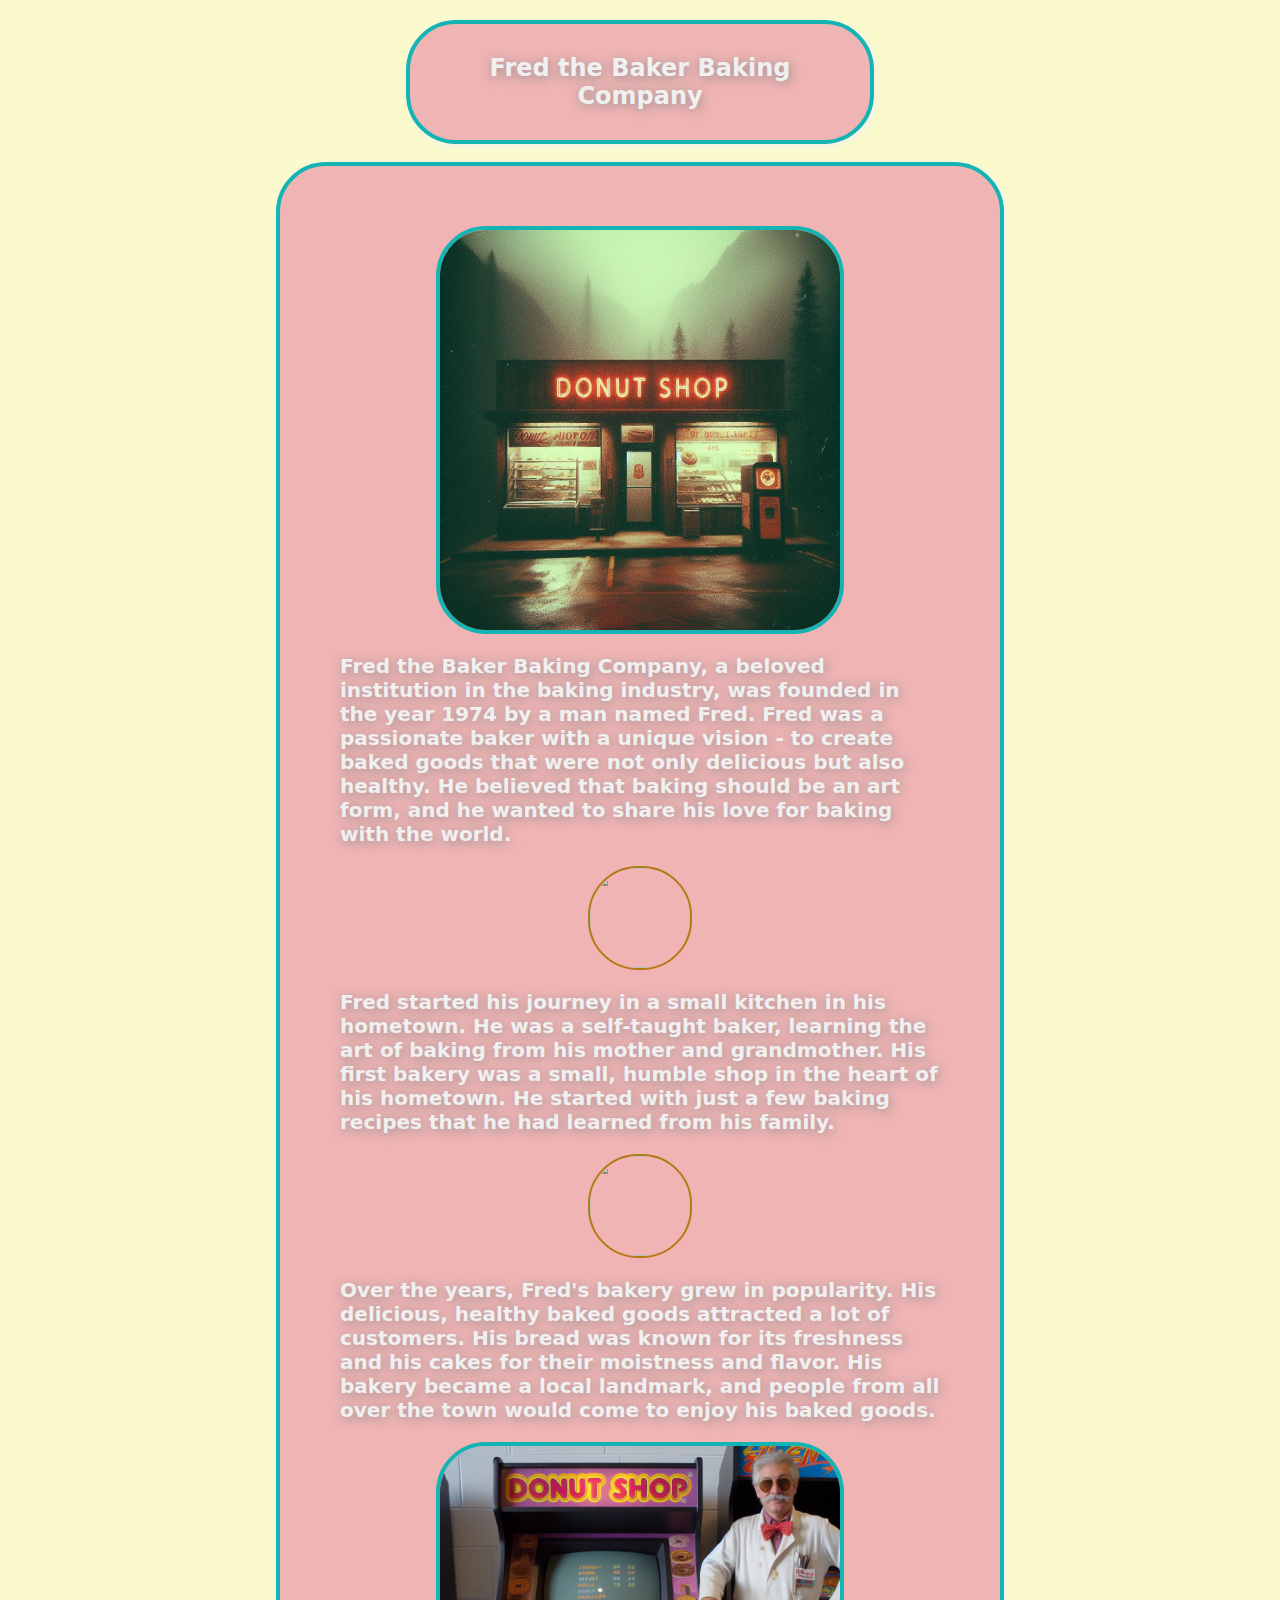
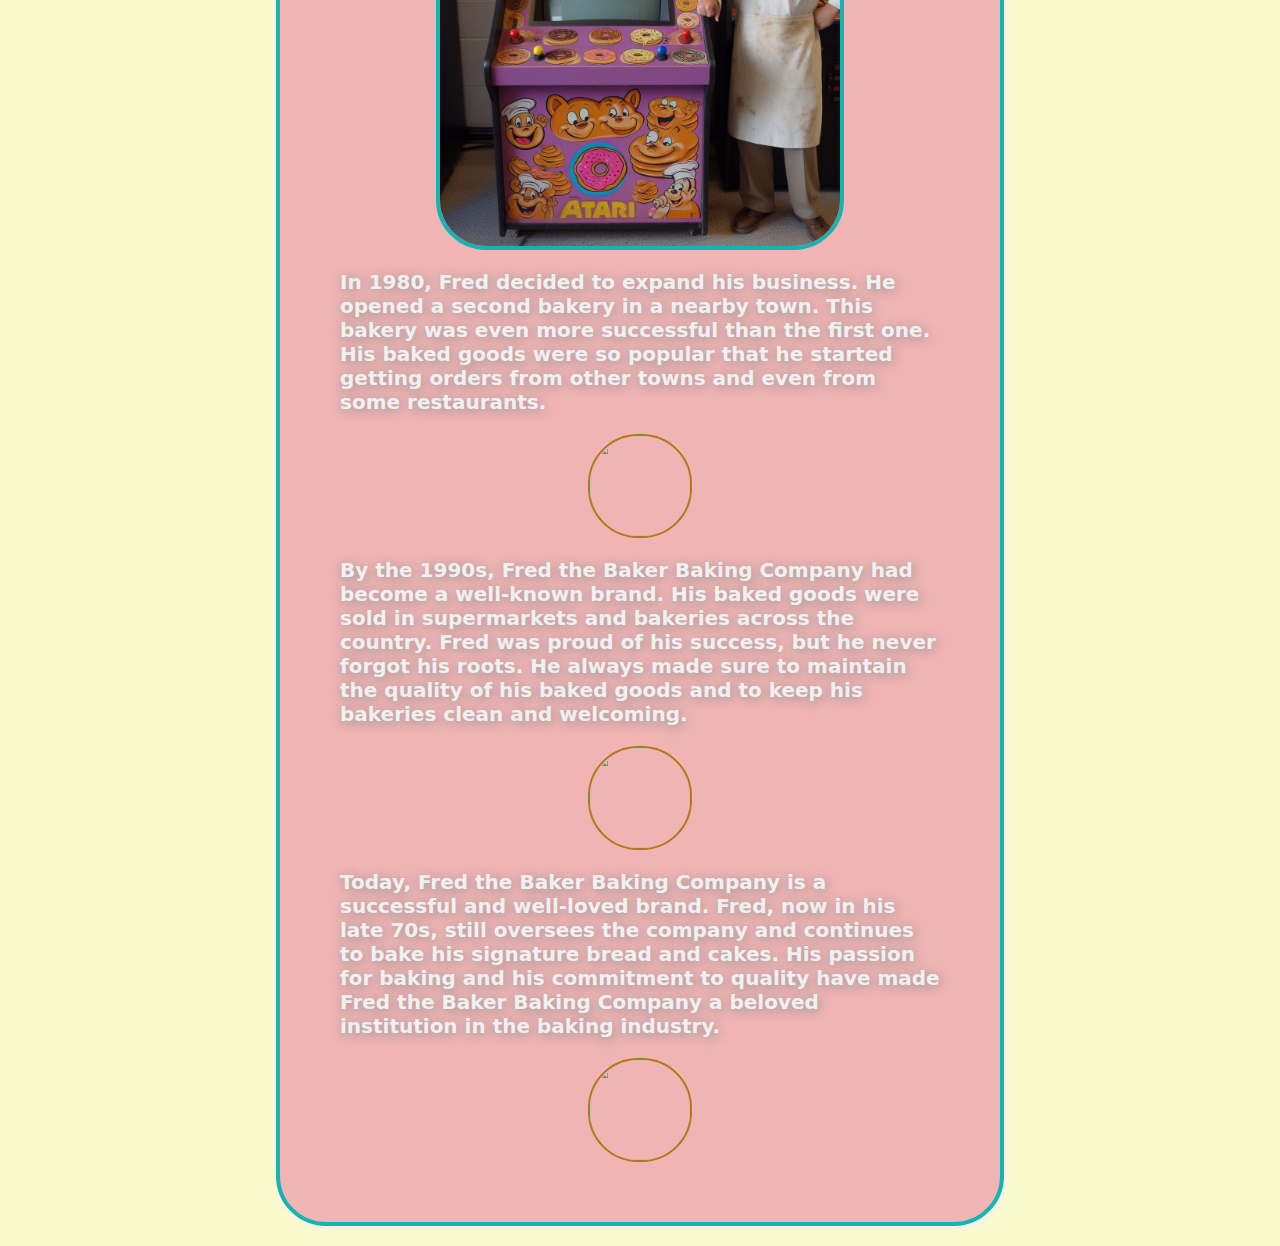
==== fred.html @ dbdf36cb "game complete" ====
<!DOCTYPE html>
<html lang="en">
<head>
    <meta charset="UTF-8">
    <meta name="viewport" content="width=device-width, initial-scale=1.0">
    <title>Fred the Baker Baking Company</title>
</head>

<style>
    body {
    background-color: rgba(250, 249, 200, 0.904);
    margin: 20px;
    font-family: Arial, Helvetica, sans-serif;
    }

    div{
    background-color: rgb(240, 180, 180);
    margin: auto;
    padding: 30px;
    border-radius: 50px; 
    border-color: rgb(20,180,180);
    max-width: 600px;
    min-width: 400px;
    border-style: solid;
    border-width: 4px;
    font-family: system-ui, -apple-system, BlinkMacSystemFont, 'Segoe UI', Roboto, Oxygen, Ubuntu, Cantarell, 'Open Sans', 'Helvetica Neue', sans-serif;
    align-self: center;
    text-align: center;
    font-weight: 800;
    font-size: 24px;
    color:  rgb(240,240,240);
    z-index: 5;
    text-shadow: 1px 2px 12px rgb(140,140,140);
    box-shadow: 2px 2px 6px rgb(240,240,240);
  }

  #fred{

    width: 400px;

  }

  #donut{

    display: flex;
    width: 100px;
    height: 100px;
    border-color: rgb(180, 120, 20);
    border-radius: 50px;
    border-width: 2px;;

  }

  img{

display: block;
margin-left: auto;
margin-right: auto;
border-color: rgb(20,180,180);
border-radius: 50px;
width: 40%;
border-width: 4px;
border-style: solid;
justify-self: center;
margin: auto;
width: 400px;
height: 400px;

}

  #story{

    padding: 60px;
    font-weight: 600;
    font-size: 20px;
    text-align: left;

  }

</style>

<body>
    <div id="fred">Fred the Baker Baking Company</div>
    <br> 
    <div id ="story"> <img src="./images/shop.png">
        
        <p>Fred the Baker Baking Company, a beloved institution in the baking industry, was founded in the year 1974 by a man named Fred. Fred was a passionate baker with a unique vision - to create baked goods that were not only delicious but also healthy. He believed that baking should be an art form, and he wanted to share his love for baking with the world. </p>

        <img id ="donut" src="./images/donut2.png">

        <p>Fred started his journey in a small kitchen in his hometown. He was a self-taught baker, learning the art of baking from his mother and grandmother. His first bakery was a small, humble shop in the heart of his hometown. He started with just a few baking recipes that he had learned from his family. </p>
        
        <img id ="donut" src="./images/donut2.png">

        <p>Over the years, Fred's bakery grew in popularity. His delicious, healthy baked goods attracted a lot of customers. His bread was known for its freshness and his cakes for their moistness and flavor. His bakery became a local landmark, and people from all over the town would come to enjoy his baked goods. </p>
        
        <img src="./images/fred.jpg">

        <p>In 1980, Fred decided to expand his business. He opened a second bakery in a nearby town. This bakery was even more successful than the first one. His baked goods were so popular that he started getting orders from other towns and even from some restaurants. </p>
        
        <img id ="donut" src="./images/donut2.png">

        <p>By the 1990s, Fred the Baker Baking Company had become a well-known brand. His baked goods were sold in supermarkets and bakeries across the country. Fred was proud of his success, but he never forgot his roots. He always made sure to maintain the quality of his baked goods and to keep his bakeries clean and welcoming. </p>
        
        <img id ="donut" src="./images/donut2.png">

        <p>Today, Fred the Baker Baking Company is a successful and well-loved brand. Fred, now in his late 70s, still oversees the company and continues to bake his signature bread and cakes. His passion for baking and his commitment to quality have made Fred the Baker Baking Company a beloved institution in the baking industry.</p>
        
        <img id ="donut" src="./images/donut2.png">

    </div>
    </body>
</html>
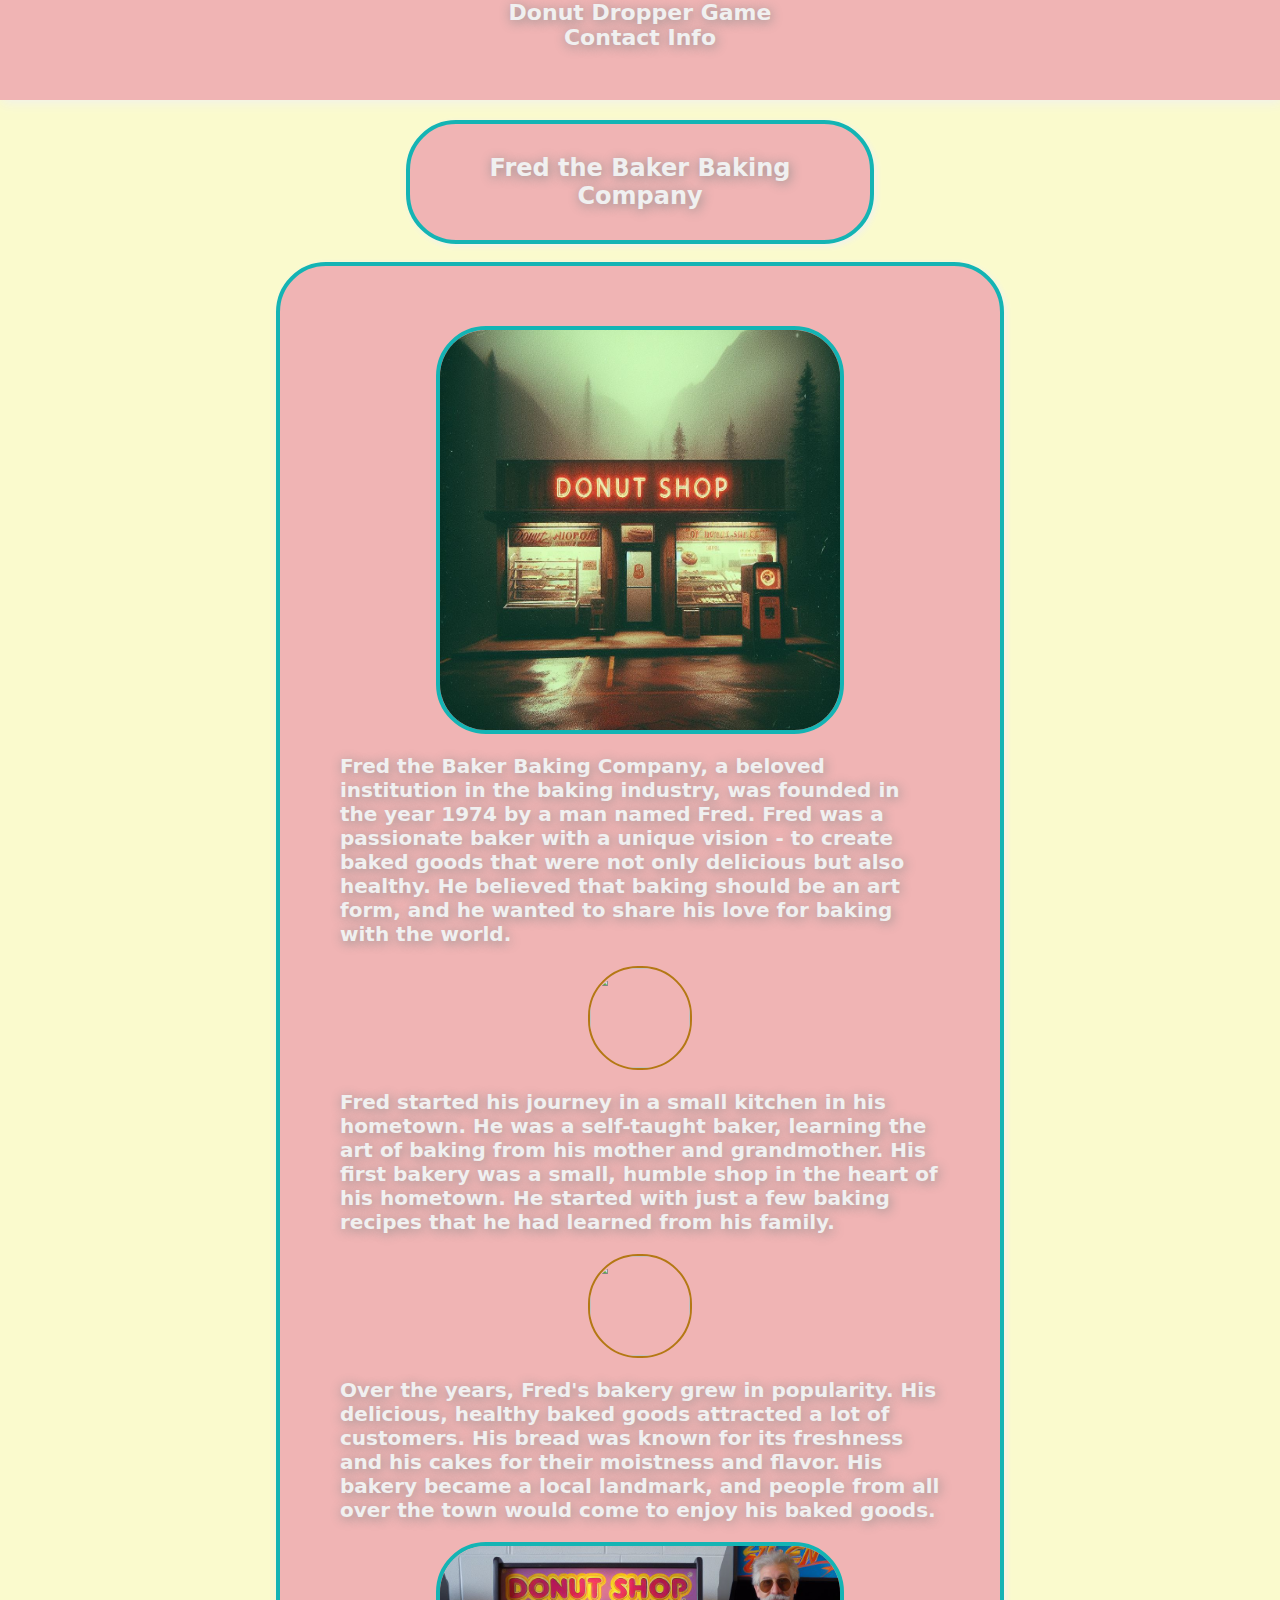
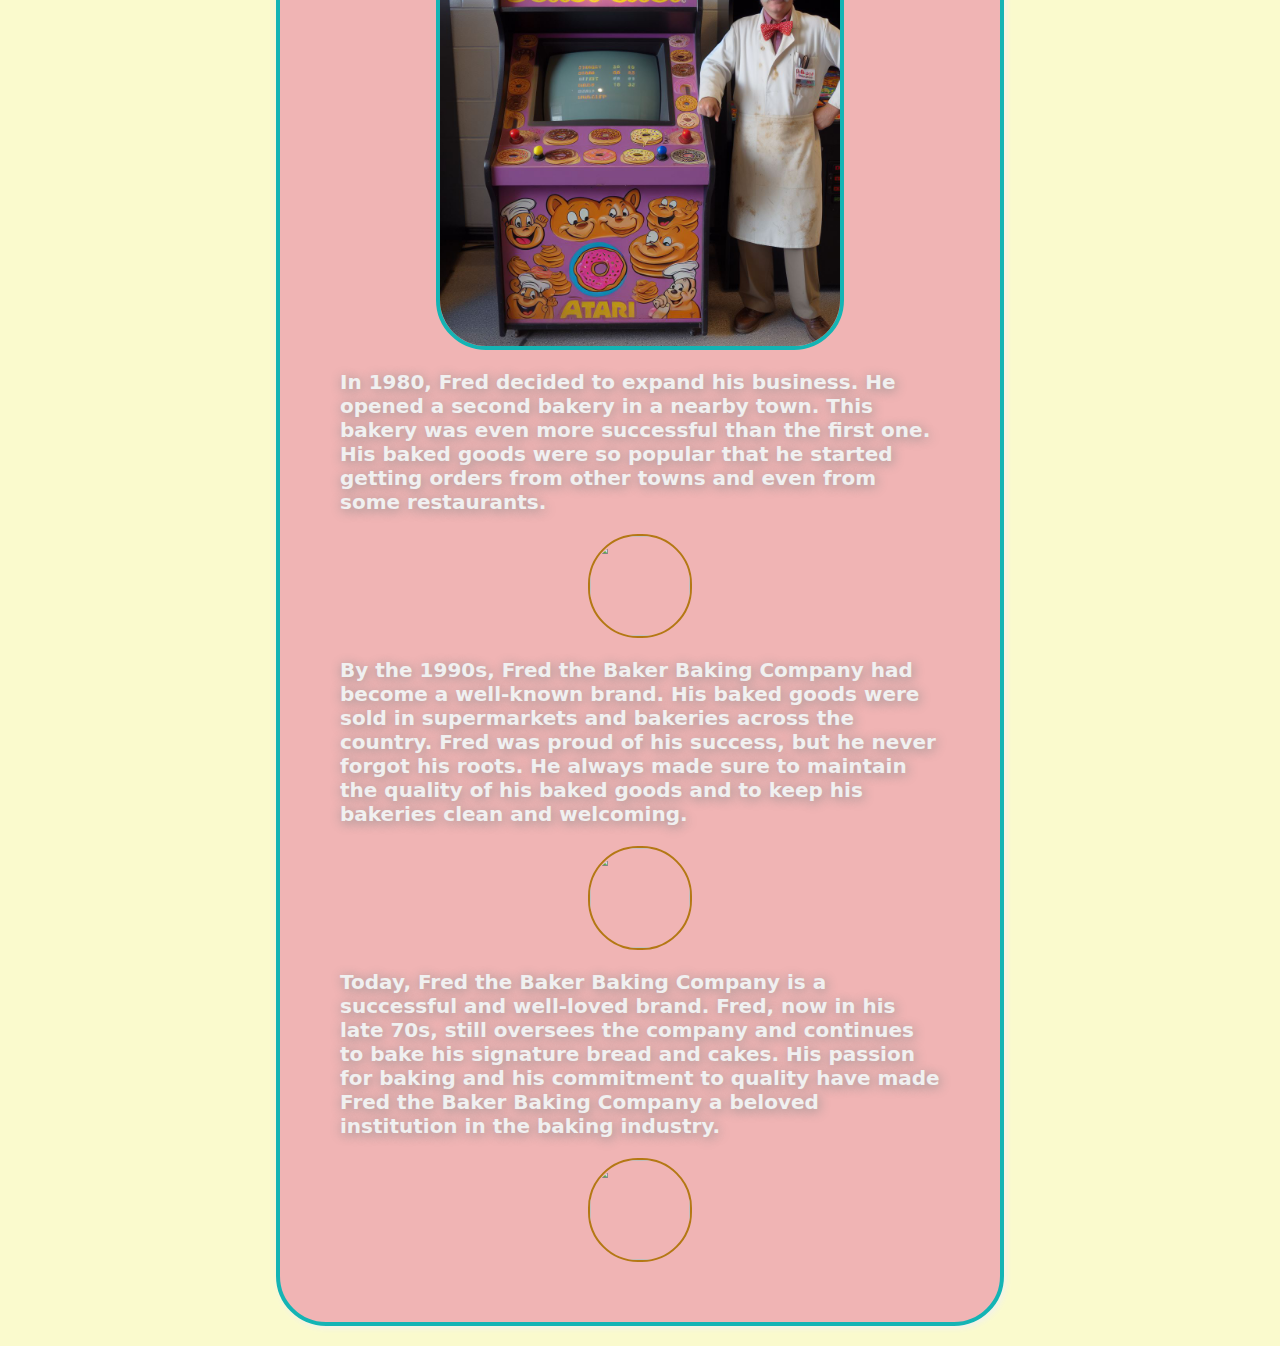
==== commit 666e84d9: "contact page" ====
--- a/fred.html
+++ b/fred.html
@@ -1,113 +1,175 @@
 <!DOCTYPE html>
 <html lang="en">
-<head>
-    <meta charset="UTF-8">
-    <meta name="viewport" content="width=device-width, initial-scale=1.0">
+  <head>
+    <meta charset="UTF-8" />
+    <meta name="viewport" content="width=device-width, initial-scale=1.0" />
     <title>Fred the Baker Baking Company</title>
-</head>
+  </head>
 
-<style>
+  <style>
     body {
-    background-color: rgba(250, 249, 200, 0.904);
-    margin: 20px;
-    font-family: Arial, Helvetica, sans-serif;
+      background-color: rgba(250, 249, 200, 0.904);
+      margin: 20px;
+      font-family: Arial, Helvetica, sans-serif;
+      padding-top: 100px;
     }
 
-    div{
-    background-color: rgb(240, 180, 180);
-    margin: auto;
-    padding: 30px;
-    border-radius: 50px; 
-    border-color: rgb(20,180,180);
-    max-width: 600px;
-    min-width: 400px;
-    border-style: solid;
-    border-width: 4px;
-    font-family: system-ui, -apple-system, BlinkMacSystemFont, 'Segoe UI', Roboto, Oxygen, Ubuntu, Cantarell, 'Open Sans', 'Helvetica Neue', sans-serif;
-    align-self: center;
-    text-align: center;
-    font-weight: 800;
-    font-size: 24px;
-    color:  rgb(240,240,240);
-    z-index: 5;
-    text-shadow: 1px 2px 12px rgb(140,140,140);
-    box-shadow: 2px 2px 6px rgb(240,240,240);
-  }
+    div {
+      background-color: rgb(240, 180, 180);
+      margin: auto;
+      padding: 30px;
+      border-radius: 50px;
+      border-color: rgb(20, 180, 180);
+      max-width: 600px;
+      min-width: 400px;
+      border-style: solid;
+      border-width: 4px;
+      font-family: system-ui, -apple-system, BlinkMacSystemFont, "Segoe UI",
+        Roboto, Oxygen, Ubuntu, Cantarell, "Open Sans", "Helvetica Neue",
+        sans-serif;
+      align-self: center;
+      text-align: center;
+      font-weight: 800;
+      font-size: 24px;
+      color: rgb(240, 240, 240);
+      z-index: 5;
+      text-shadow: 1px 2px 12px rgb(140, 140, 140);
+      box-shadow: 2px 2px 6px rgb(240, 240, 240);
+    }
 
-  #fred{
+    #fred {
+      width: 400px;
+    }
 
-    width: 400px;
+    #donut {
+      display: flex;
+      width: 100px;
+      height: 100px;
+      border-color: rgb(180, 120, 20);
+      border-radius: 50px;
+      border-width: 2px;
+    }
 
-  }
+    img {
+      display: block;
+      margin-left: auto;
+      margin-right: auto;
+      border-color: rgb(20, 180, 180);
+      border-radius: 50px;
+      width: 40%;
+      border-width: 4px;
+      border-style: solid;
+      justify-self: center;
+      margin: auto;
+      width: 400px;
+      height: 400px;
+    }
 
-  #donut{
+    #story {
+      padding: 60px;
+      font-weight: 600;
+      font-size: 20px;
+      text-align: left;
+    }
 
-    display: flex;
-    width: 100px;
-    height: 100px;
-    border-color: rgb(180, 120, 20);
-    border-radius: 50px;
-    border-width: 2px;;
+    header {
+      font-family: system-ui, -apple-system, BlinkMacSystemFont, "Segoe UI",
+        Roboto, Oxygen, Ubuntu, Cantarell, "Open Sans", "Helvetica Neue",
+        sans-serif;
+      background-color: rgb(240, 180, 180);
+      font-size: 22px;
+      position: absolute;
+      left: 0;
+      top: 0;
+      width: 100%;
+      height: 100px;
+      max-height: 100px;
+      z-index: 100;
+      text-align: center;
+      font-weight: 800;
+      text-shadow: 1px 2px 12px rgb(140, 140, 140);
+      box-shadow: 2px 2px 12px rgb(240, 240, 240);
+      border: 0px;
+    }
 
-  }
+    header a {
+      justify-self: center;
+      text-decoration: none;
+      color: #f0f0f0;
+      display: block;
+      border: 0px;
+    }
+  </style>
 
-  img{
+  <header>
+    <a href="/index.html">Donut Dropper Game</a>
+    <a href="./contact/contact.html">Contact Info</a>
+  </header>
 
-display: block;
-margin-left: auto;
-margin-right: auto;
-border-color: rgb(20,180,180);
-border-radius: 50px;
-width: 40%;
-border-width: 4px;
-border-style: solid;
-justify-self: center;
-margin: auto;
-width: 400px;
-height: 400px;
+  <body>
+    <div id="fred">Fred the Baker Baking Company</div>
+    <br />
+    <div id="story">
+      <img src="./images/shop.png" />
 
-}
+      <p>
+        Fred the Baker Baking Company, a beloved institution in the baking
+        industry, was founded in the year 1974 by a man named Fred. Fred was a
+        passionate baker with a unique vision - to create baked goods that were
+        not only delicious but also healthy. He believed that baking should be
+        an art form, and he wanted to share his love for baking with the world.
+      </p>
 
-  #story{
+      <img id="donut" src="./images/donut2.png" />
 
-    padding: 60px;
-    font-weight: 600;
-    font-size: 20px;
-    text-align: left;
+      <p>
+        Fred started his journey in a small kitchen in his hometown. He was a
+        self-taught baker, learning the art of baking from his mother and
+        grandmother. His first bakery was a small, humble shop in the heart of
+        his hometown. He started with just a few baking recipes that he had
+        learned from his family.
+      </p>
 
-  }
+      <img id="donut" src="./images/donut2.png" />
 
-</style>
+      <p>
+        Over the years, Fred's bakery grew in popularity. His delicious, healthy
+        baked goods attracted a lot of customers. His bread was known for its
+        freshness and his cakes for their moistness and flavor. His bakery
+        became a local landmark, and people from all over the town would come to
+        enjoy his baked goods.
+      </p>
 
-<body>
-    <div id="fred">Fred the Baker Baking Company</div>
-    <br> 
-    <div id ="story"> <img src="./images/shop.png">
-        
-        <p>Fred the Baker Baking Company, a beloved institution in the baking industry, was founded in the year 1974 by a man named Fred. Fred was a passionate baker with a unique vision - to create baked goods that were not only delicious but also healthy. He believed that baking should be an art form, and he wanted to share his love for baking with the world. </p>
+      <img src="./images/fred.jpg" />
 
-        <img id ="donut" src="./images/donut2.png">
+      <p>
+        In 1980, Fred decided to expand his business. He opened a second bakery
+        in a nearby town. This bakery was even more successful than the first
+        one. His baked goods were so popular that he started getting orders from
+        other towns and even from some restaurants.
+      </p>
 
-        <p>Fred started his journey in a small kitchen in his hometown. He was a self-taught baker, learning the art of baking from his mother and grandmother. His first bakery was a small, humble shop in the heart of his hometown. He started with just a few baking recipes that he had learned from his family. </p>
-        
-        <img id ="donut" src="./images/donut2.png">
+      <img id="donut" src="./images/donut2.png" />
 
-        <p>Over the years, Fred's bakery grew in popularity. His delicious, healthy baked goods attracted a lot of customers. His bread was known for its freshness and his cakes for their moistness and flavor. His bakery became a local landmark, and people from all over the town would come to enjoy his baked goods. </p>
-        
-        <img src="./images/fred.jpg">
+      <p>
+        By the 1990s, Fred the Baker Baking Company had become a well-known
+        brand. His baked goods were sold in supermarkets and bakeries across the
+        country. Fred was proud of his success, but he never forgot his roots.
+        He always made sure to maintain the quality of his baked goods and to
+        keep his bakeries clean and welcoming.
+      </p>
 
-        <p>In 1980, Fred decided to expand his business. He opened a second bakery in a nearby town. This bakery was even more successful than the first one. His baked goods were so popular that he started getting orders from other towns and even from some restaurants. </p>
-        
-        <img id ="donut" src="./images/donut2.png">
+      <img id="donut" src="./images/donut2.png" />
 
-        <p>By the 1990s, Fred the Baker Baking Company had become a well-known brand. His baked goods were sold in supermarkets and bakeries across the country. Fred was proud of his success, but he never forgot his roots. He always made sure to maintain the quality of his baked goods and to keep his bakeries clean and welcoming. </p>
-        
-        <img id ="donut" src="./images/donut2.png">
+      <p>
+        Today, Fred the Baker Baking Company is a successful and well-loved
+        brand. Fred, now in his late 70s, still oversees the company and
+        continues to bake his signature bread and cakes. His passion for baking
+        and his commitment to quality have made Fred the Baker Baking Company a
+        beloved institution in the baking industry.
+      </p>
 
-        <p>Today, Fred the Baker Baking Company is a successful and well-loved brand. Fred, now in his late 70s, still oversees the company and continues to bake his signature bread and cakes. His passion for baking and his commitment to quality have made Fred the Baker Baking Company a beloved institution in the baking industry.</p>
-        
-        <img id ="donut" src="./images/donut2.png">
-
+      <img id="donut" src="./images/donut2.png" />
     </div>
-    </body>
-</html>+  </body>
+</html>
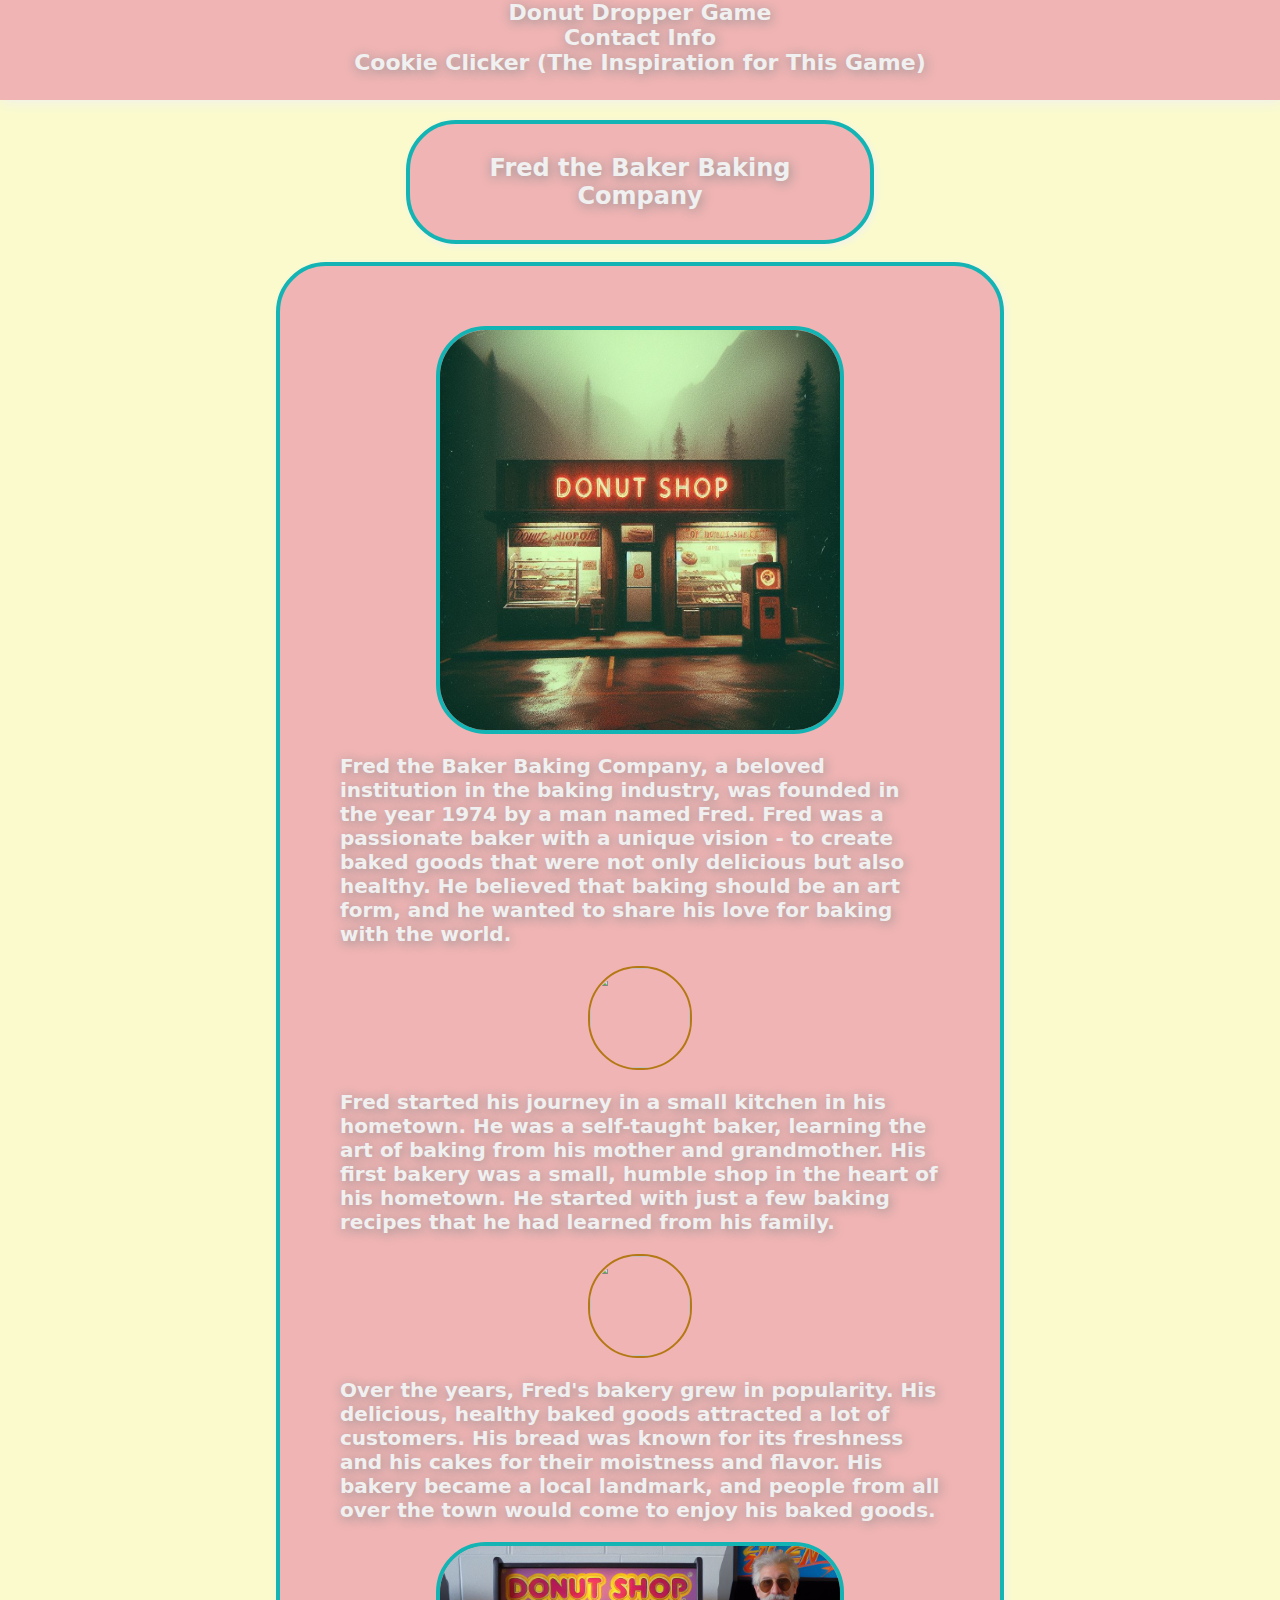
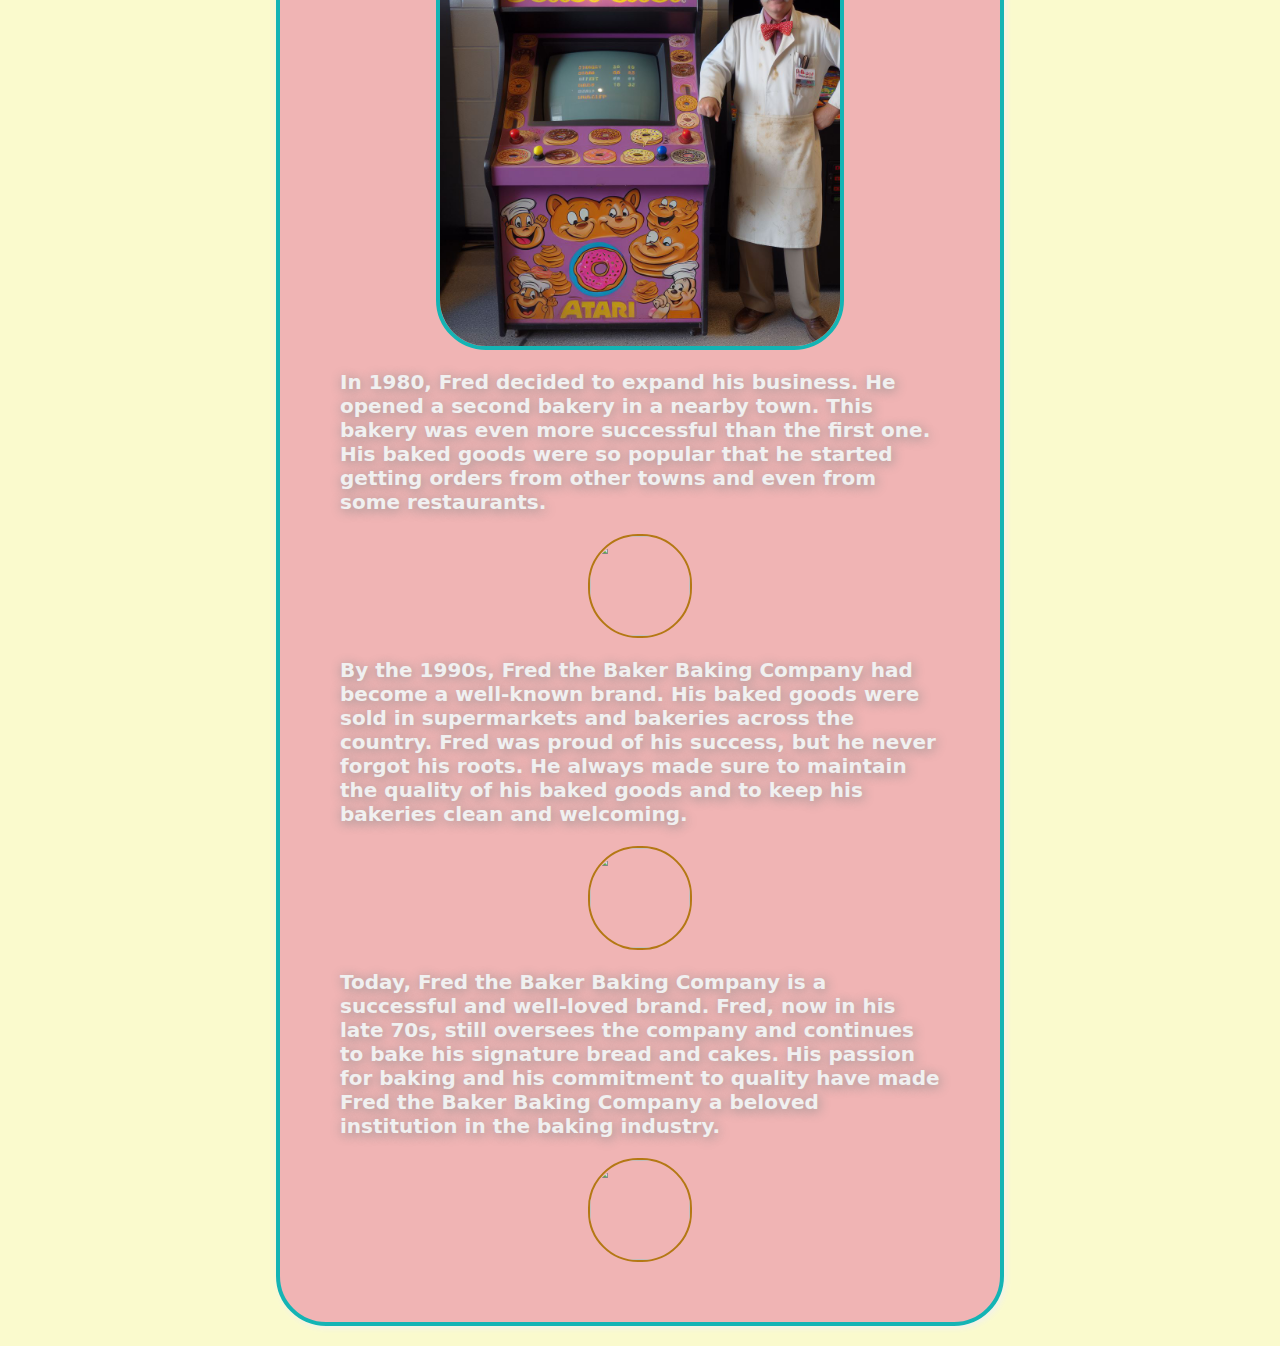
==== commit 45ec3044: "formatting" ====
--- a/fred.html
+++ b/fred.html
@@ -104,6 +104,9 @@
   <header>
     <a href="/index.html">Donut Dropper Game</a>
     <a href="./contact/contact.html">Contact Info</a>
+    <a href="https://orteil.dashnet.org/cookieclicker/" target="_blank"
+      >Cookie Clicker (The Inspiration for This Game)</a
+    >
   </header>
 
   <body>
